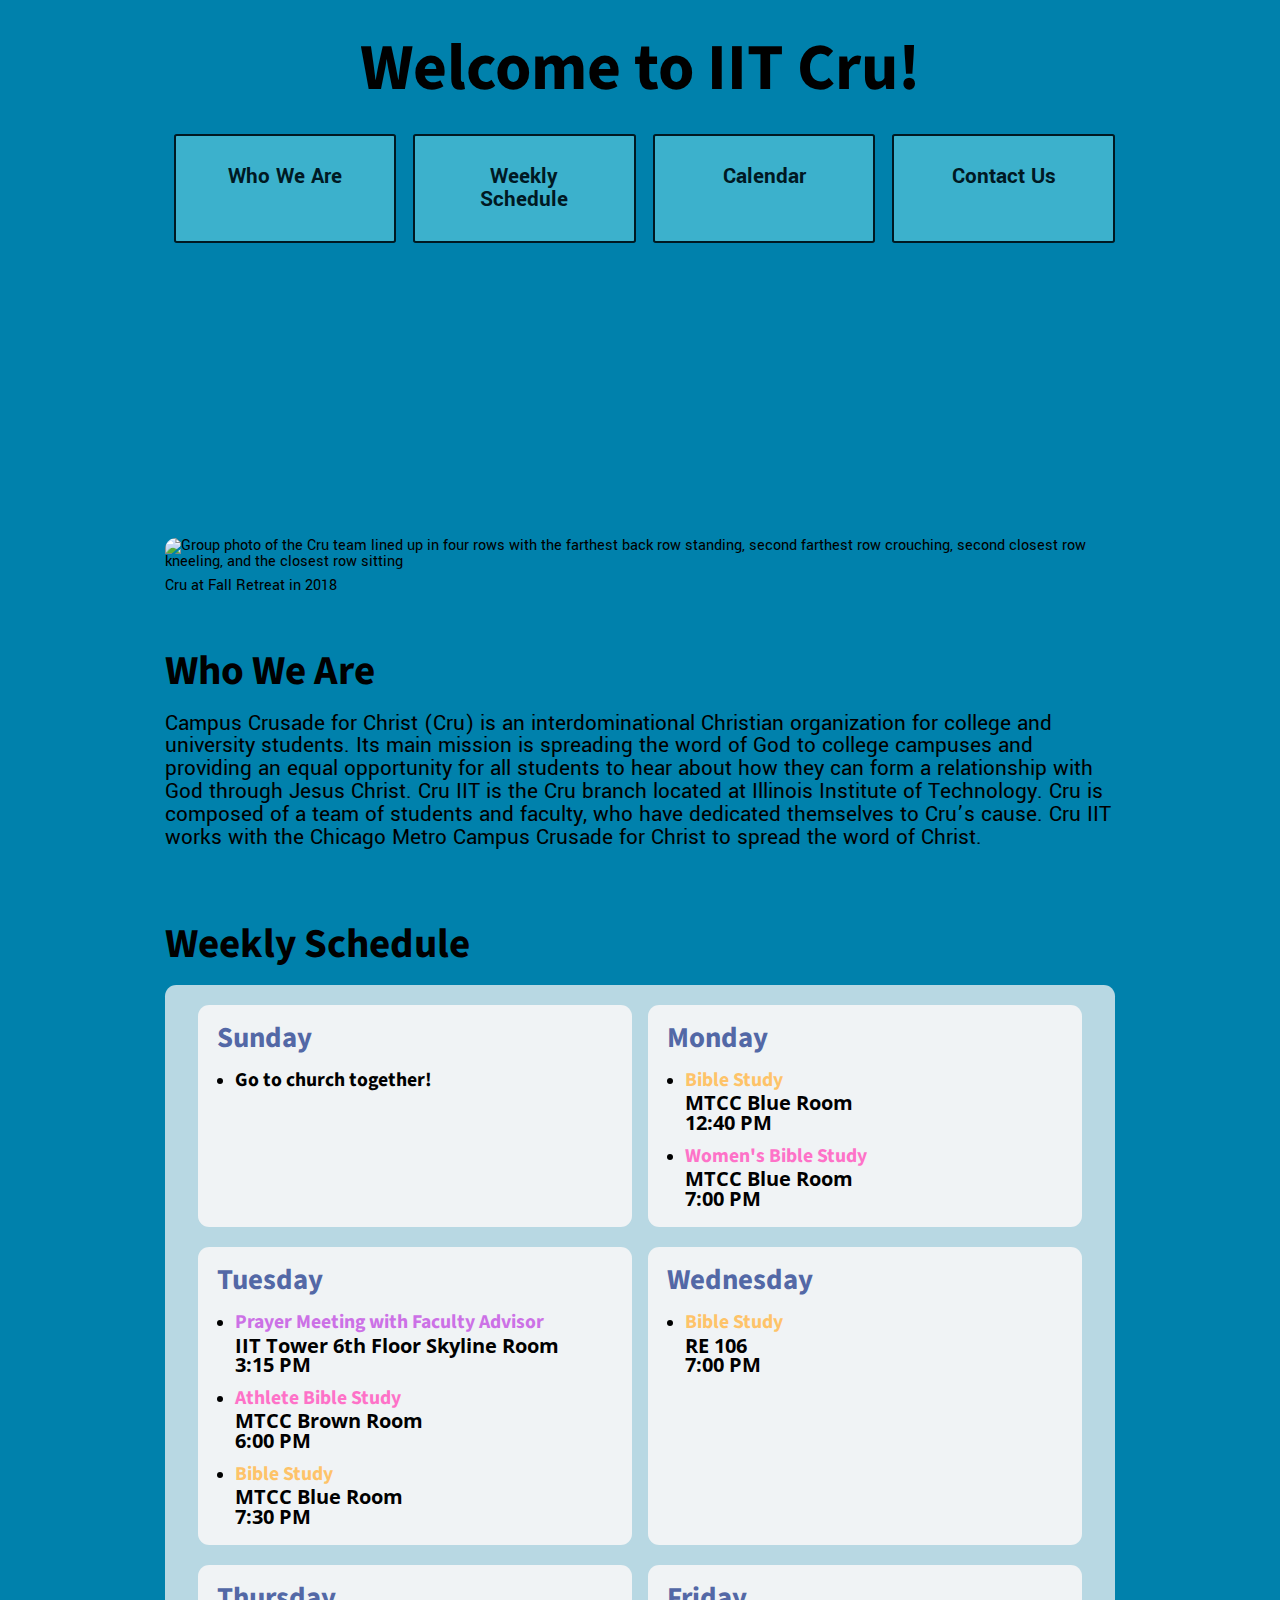
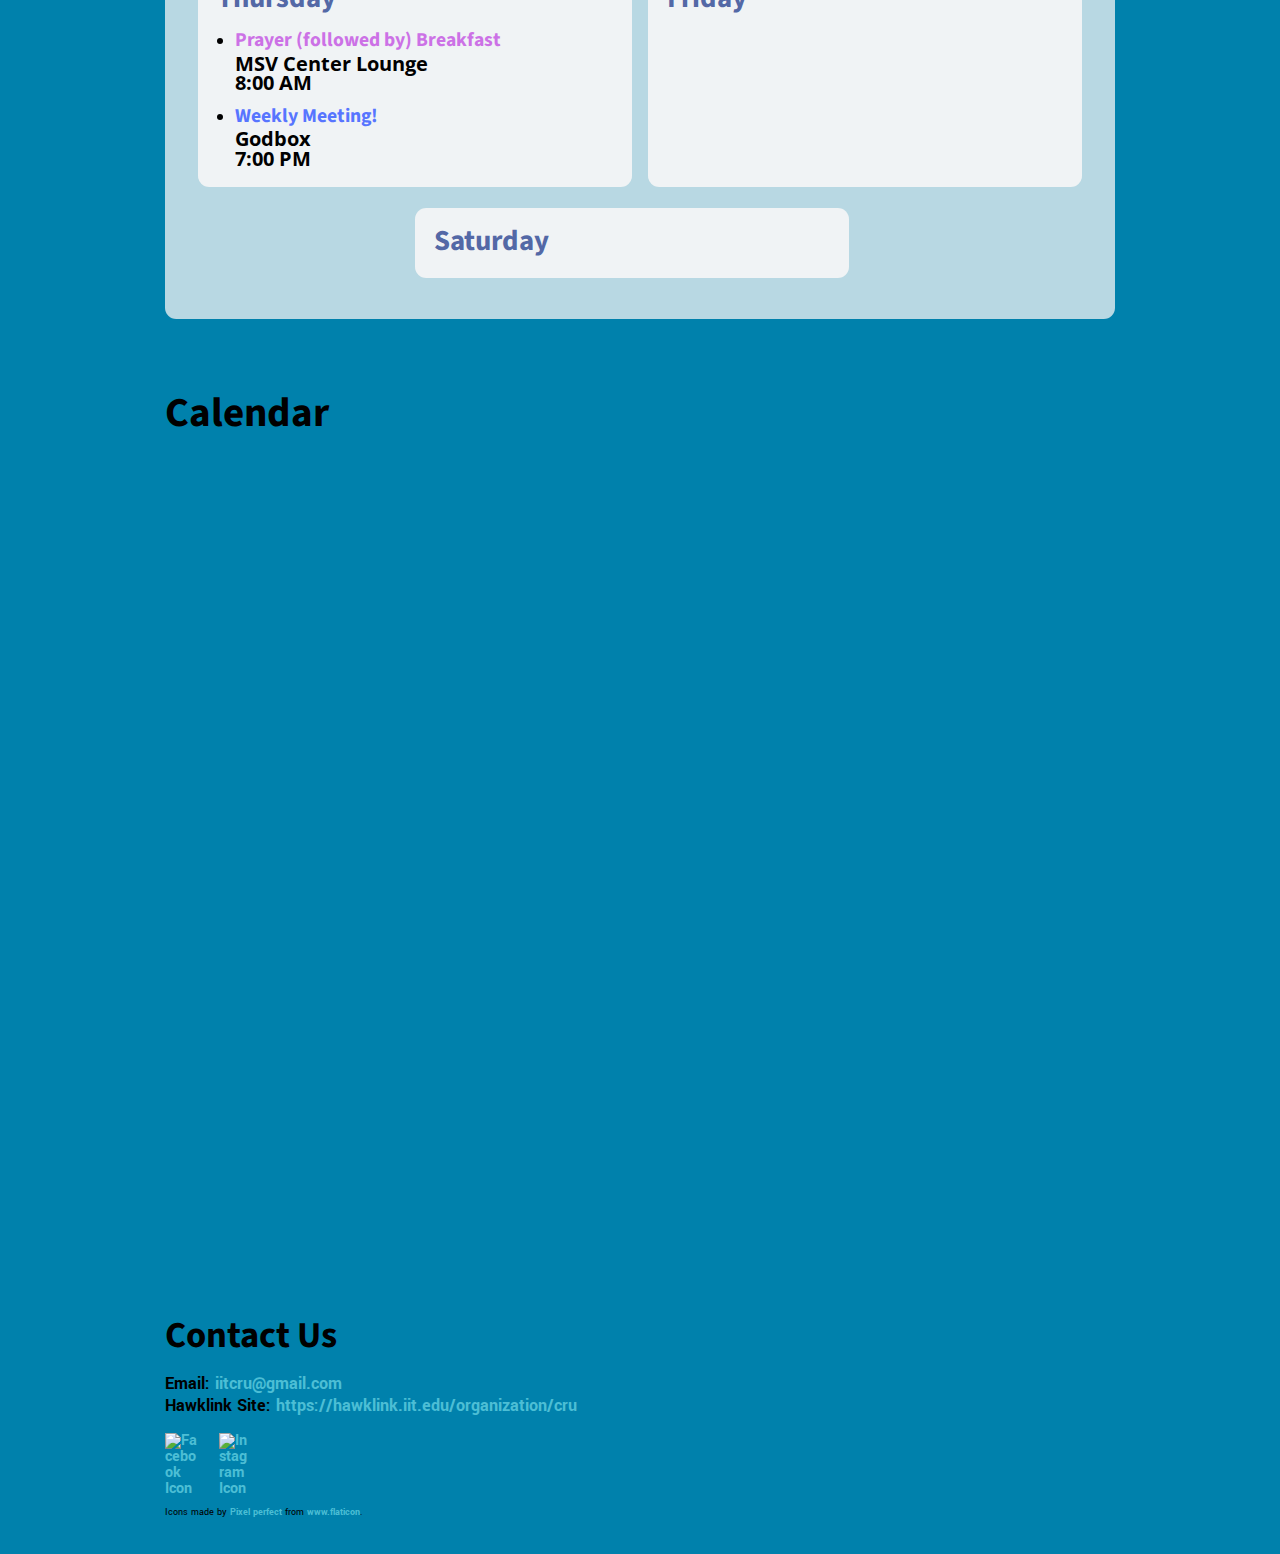
==== index.html @ 6b70987e "Add additional responsive image size" ====
<!DOCTYPE html>
<html lang="en">
  <head>
    <title>Cru IIT</title>
    <meta charset="utf-8" />
    <meta name="viewport"
       content="width=device-width, initial-scale=1.0, shrink-to-fit=no" />
    <link rel="stylesheet" href="screen.css" />
    <!-- Google Fonts -->
    <link href="https://fonts.googleapis.com/css?family=Sarabun:400,700&display=swap" rel="stylesheet">
    <link href="https://fonts.googleapis.com/css?family=Yantramanav:400,700&display=swap" rel="stylesheet">
    <link href="https://fonts.googleapis.com/css?family=Source+Sans+Pro:400,700&display=swap" rel="stylesheet">
    <link href="https://fonts.googleapis.com/css?family=Open+Sans:400,700&display=swap" rel="stylesheet">
  </head>

  <body>
    <header id="header">
      <h1>Wel&shy;come to IIT Cru!</h1>
      <nav id="navigation">
        <ul>
          <li><a href="#who-we-are">Who We Are</a></li>
          <li><a href="#weekly-schedule">Weekly Schedule</a></li>
          <li><a href="#calendar">Calendar</a></li>
          <li><a href="#contact-us">Contact Us</a></li>
        </ul>
      </nav>
    </header>

    <main id="content">
      <figure>
        <img srcset="assets/cru-group-photo-2971-65.png 2971w,
                     assets/cru-group-photo-1486-68.png 1486w,
                     assets/cru-group-photo-1115-70.png 1115w,
                     assets\cru-group-photo-743-75.png 743w"
          src="assets/cru-group-photo-1115-70.png"
          alt="Group photo of the Cru team lined up in four rows with the
               farthest back row standing, second farthest row crouching,
               second closest row kneeling, and the closest row sitting" />
        <figcaption>
          Cru at Fall Retreat in 2018
        </figcaption>
      </figure>
      <section id="who-we-are">
        <h2>Who We Are</h2>
        <p>
          Campus Crusade for Christ (Cru) is an inter&shy;domi&shy;national
          Christian organiza&shy;tion for college and univer&shy;sity students.
          Its main mission is spreading the word of God to college campuses and
          providing an equal oppor&shy;tunity for all students to hear about how
          they can form a relation&shy;ship with God through Jesus Christ. Cru
          IIT is the Cru branch located at Illinois Institute of Technology. Cru
          is composed of a team of students and faculty, who have dedicated
          them&shy;selves to Cru’s cause. Cru IIT works with the Chicago Metro
          Campus Crusade for Christ to spread the word of Christ.
        </p>
      </section>

      <section id="weekly-schedule">
        <h2>Week&shy;ly Sched&shy;ule</h2>
        <ul class="schedule">
          <li class="day">
            <h4>Sunday</h4>
            <ul class="event-list">
              <li class="event-item">
                <h5>Go to church together!</h5>
              </li>
            </ul>
          </li>

          <li class="day">
            <h4>Monday</h4>
            <ul class="event-list">
              <li class="event-item">
                <h5 class="yellow">Bible Study</h5>
                <p>
                  MTCC Blue Room<br />
                  12:40 PM
                </p>
              </li>
              <li class="event-item">
                <h5 class="pink">Women's Bible Study</h5>
                <p>
                  MTCC Blue Room<br />
                  7:00 PM
                </p>
              </li>
            </ul>
          </li>

          <li class="day">
            <h4>Tuesday</h4>
            <ul class="event-list">
              <li class="event-item">
                <h5 class="purple">Prayer Meeting with Faculty Advisor</h5>
                <p>
                  IIT Tower 6th Floor Skyline Room<br />
                  3:15 PM
                </p>
              </li>
              <li class="event-item">
                <h5 class="pink">Athlete Bible Study</h5>
                <p>
                  MTCC Brown Room<br />
                  6:00 PM
                </p>
              </li>
              <li class="event-item">
                <h5 class="yellow">Bible Study</h5>
                <p>
                  MTCC Blue Room<br />
                  7:30 PM
                </p>
              </li>
            </ul>
          </li>

          <li class="day">
            <h4>Wednesday</h4>
            <ul class="event-list">
              <li class="event-item">
                <h5 class="yellow">Bible Study</h5>
                <p>
                  RE 106<br />
                  7:00 PM
                </p>
              </li>
            </ul>
          </li>

          <li class="day">
            <h4>Thursday</h4>
            <ul class="event-list">
              <li class="event-item">
                <h5 class="purple">Prayer (followed by) Breakfast</h5>
                <p>
                  MSV Center Lounge<br />
                  8:00 AM
                </p>
              </li>
              <li class="event-item">
                <h5 class="blue">Weekly Meeting!</h5>
                <p>
                  Godbox<br />
                  7:00 PM
                </p>
              </li>
            </ul>
          </li>

          <li class="day"><h4>Friday</h4></li>

          <li class="day"><h4>Saturday</h4></li>
        </ul>
      </section>

      <section id="calendar">
        <h2>Cal&shy;en&shy;dar</h2>
        <div class="responsive-calendar">
          <iframe src="https://calendar.google.com/calendar/b/3/embed?height=600&amp;wkst=1&amp;bgcolor=%230081ac&amp;ctz=America%2FChicago&amp;src=aWl0Y3J1QGdtYWlsLmNvbQ&amp;color=%23C0CA33&amp;showTitle=0&amp;showNav=1&amp;showPrint=1&amp;showTabs=1&amp;showCalendars=1" style="border-width:0" width="800" height="600"></iframe>
        </div>
      </section>
    </main>

    <footer id="footer">
      <section id="contact-us">
        <h3>Contact Us</h3>
        <p>
          <strong>Email:</strong>
          <a href="mailto:iitcru@gmail.com" target="_blank">
            iitcru@gmail.com</a><br />
          <strong>Hawklink Site:</strong>
          <a href="https://hawklink.iit.edu/organization/cru">
            https://hawklink.iit.edu/organization/cru</a><br />
        </p>
        <nav id="social-media">
          <ul class="icons">
            <li><a href="https://www.facebook.com/cruiit/">
              <img src="assets/facebook-uncolored.png" alt="Facebook Icon" />
            </a></li>
            <li><a href="https://www.instagram.com/cruinstagram/">
              <img src="assets/instagram-uncolored.png" alt="Instagram Icon" />
            </a></li>
          </ul>
        </nav>
        <cite>
          Icons made by <a href="https://www.flaticon.com/authors/pixel-perfect">
          Pixel perfect</a> from <a href="www.flaticon">www.flaticon</a>.
        </cite>
      </section>
    </footer>
  </body>
</html>

<!-- ‘ ’ “ ” -->
<!--
     https://open.spotify.com/playlist/0JeOt2xp71cibIE6Yy6ylY?si=YVa4h_SxQUucvVkWwVfUCA
-->
---- screen.css ----
/* http://meyerweb.com/eric/tools/css/reset/
   v2.0 | 20110126
   License: none (public domain)
*/
a,abbr,acronym,address,applet,article,aside,audio,b,big,blockquote,body,canvas,caption,center,cite,code,dd,del,details,dfn,div,dl,dt,em,embed,fieldset,figcaption,figure,footer,form,h1,h2,h3,h4,h5,h6,header,hgroup,html,i,iframe,img,ins,kbd,label,legend,li,mark,menu,nav,object,ol,output,p,pre,q,ruby,s,samp,section,small,span,strike,strong,sub,summary,sup,table,tbody,td,tfoot,th,thead,time,tr,tt,u,ul,var,video{margin:0;padding:0;border:0;font-size:100%;font:inherit;vertical-align:baseline}article,aside,details,figcaption,figure,footer,header,hgroup,menu,nav,section{display:block}html{line-height:1}ol,ul{list-style:none}blockquote,q{quotes:none}blockquote:after,blockquote:before,q:after,q:before{content:'';content:none}table{border-collapse:collapse;border-spacing:0}

/* Custom CSS Added Here: */


/* General CSS */

html {
  background-color: #0081AC; /* A Calm Blue */
  margin: 0 3vw;
  text-rendering: optimizeLegibility;
  -webkit-text-size-adjust: 100%;
  -moz-text-size-adjust: 100%;
  -ms-text-size-adjust: 100%;
  text-size-adjust: 100%;
}

body {
  font-family: 'Yantramanav', 'Sarabun', helvetica, arial, sans-serif;
  margin: 3% auto;
  /* Max-width is reached when screen size is 63.188em (1011px) */
  max-width: 59.375em; /* 950px */
  overflow-wrap: break-word;
  word-wrap: break-word;
}

section {
  padding-top: 1em; /* 16px */
  padding-bottom: 3.653em; /* 58px */
}

figure {
  display: block;
  margin-bottom: 2.566em; /* 41px */
}

img {
  border-radius: 0.702em; /* 11px */
  display: block;
  max-width: 100%;
  padding-bottom: 0.493em; /* 7px */
}

figcaption {
  display: block;
}

cite {
  display: block;
  font-size: 0.624em; /* 9px */
  margin-top: 1.125em; /* 18px */
}

h1,
h2,
h3,
h4,
h5 {
  font-family: 'Source Sans Pro', sans-serif, arial;
  font-weight: bold;
  line-height: 1em; /* 16px */
  padding-bottom: 0.493em; /* 7px */
}

h1 {
  font-size: 4.11em; /* 65px */
}

h2 {
  font-size: 2.566em; /* 41px */
}

h3 {
  font-size: 2.281em; /* 36px */
}

h4 {
  font-size: 1.802em; /* 28px */
}

h5 {
  font-size: 1.226em; /* 19px */
}

p {
  font-size: 1.424em; /* 22px */
}

a {
  text-decoration: none;
  font-weight: bold;
  color: #4CBED5; /* Close to Sea Serpent */
}

a:hover {
  color: #5CE4FF; /* Close to Turquoise Blue */
}

strong {
  font-weight: bold;
}


/* Header CSS */

#header {
  background-image: url("assets/chicago-iit-cru.png");
  background-position: bottom;
  background-size: contain;
  background-repeat: no-repeat;
  padding-bottom: 10vw;
}

#header h1 {
  text-align: center;
}

#navigation {
  opacity: 0.8;
}

#navigation li {
  background-color: #4CBED5;
  border-color: black;
  border-radius: 0.171em; /* 2px */
  border-style: solid;
  border-width: 0.171em; /* 2px */
  margin-bottom: 2vw;
}

#navigation a {
  box-sizing: border-box;
  color: black;
  display: block;
  font-size: 1.424em; /* 22px */
  height: 100%;
  padding: 4vw;
  text-align: center;
  vertical-align: middle;
}

#navigation a:hover {
  background-color: #5CE4FF; /* Close to Turquoise Blue */
}

/* Header Media Queries */
@media screen and (min-width: 28.313em) { /* 452px */
  /* Set header to constant height to make responsive shift smoother */
  #header {
    height: 31.393em;
    padding-bottom: 0;
  }

  #navigation ul {
    display: flex;
    flex-wrap: wrap;
    justify-content: space-between;
  }

  #navigation li {
    display: inline-block;
    justify-content: center;
    margin-left: auto;
    margin-right: auto;
    vertical-align: top;
    width: 48%;
  }

  #navigation li:nth-child(even) {
    margin-right: 0;
  }

  #navigation a {
    padding: 3vw;
  }

  @supports (display: flex) {
    #header li {
      display: list-item;
    }

    #navigation li:nth-child(even) {
      margin-right: auto;
    }
  }
}

@media screen and (min-width: 40.375em) { /* 646px */
  #navigation li {
    width: 23%;
  }

  #navigation li:nth-child(even) {
    margin-right: auto;
  }

  #navigation li:last-child {
    margin-right: 0;
  }
}

@media screen and (min-width: 63.188em) { /* 1011px */
  /* Maximum allowed padding for clickable areas */
  #navigation a {
    padding: 1.424rem; /* 28.4667px */
    padding: 1.294em; /* for browsers that don't support rem units */
  }
}


/* Weekly Schedule CSS */

.schedule {
  background-color: white; /* for browsers that don't support rgba() */
  background-color: rgba(246, 246, 246, 0.75); /* White Smoke */
  border-radius: 0.702em; /* 11px */
  font-family: 'Open Sans', sans-serif;
  padding: 2vw;
}

.day {
  background-color: #F6F6F6; /* for browsers that don't support rgba() */
  background-color: rgba(246, 246, 246, 0.9); /* White Smoke */
  border-radius: 0.702em; /* 11px */
  margin-bottom: 2vw;
  padding: 2vw;
}

.day > h4 {
  color: #5368A6; /* Close to Blue Yonder */
  padding-bottom: 0.135em; /* 2px */
}

.event-list {
  list-style-type: disc;
  margin-left: 1.125em; /* 18px */
}

.event-item {
  padding-top: 0.889em; /* 14px */
}

.event-item > h5 {
  padding-bottom: 0.135em; /* 2px */
}

.event-item > h5.yellow {
  color: #FEC369; /* Close to Koromiko (orange-yellow) */
}

.event-item > h5.pink {
  color: #FE72C8; /* Close Hot Pink */
}

.event-item > h5.purple {
  color: #CC71E6; /* Close to Lilac (shade of purple) */
}

.event-item > h5.blue {
  color: #5775FF; /* Close to Blueberry */
}

.event-item > p {
  font-size: 0.889em; /* for browsers that don't support rem units */
  font-size: 1.226rem; /* 19px */
  font-weight: bold;
}

/* Weekly Schedule Media Queries */
@media screen and (min-width: 40.375em) { /* 646px */
  .schedule {
    display: flex;
    flex-wrap: wrap;
    justify-content: center;
  }

  @supports (display: flex) {
    .day {
      margin-right: 1em; /* 16px */
      width: 43.5%;
    }

    .day:nth-child(even) {
      margin-right: 0;
    }
  }
}

@media screen and (min-width: 63.188em) { /* 1011px */
  /* Establish max padding and margins for values using vw unit */
  .schedule {
    padding: 1.264em; /* 20.2167px */
  }

  .day {
    margin-bottom: 1.264em; /* 20.2167px */
    padding: 1.186em; /* 18.9833px */
  }
}


/* Responsive iframe CSS
  I nest the Google Calendar iframe inside
  a div element to make it responsive.
  This is the CSS to make it responsive.
*/

.responsive-calendar {
  height: 43.3391828275em; /* 693px */
  max-width: 100%;
}

.responsive-calendar iframe {
  width: 100%;
  height: 100%;
}


/* Footer CSS */

#footer {
  padding-top: 7.5vw;
}

#footer section {
  padding-bottom: 0;
}

#footer p {
  font-size: 1.125em; /* 18px */
  line-height: 1.226em; /* 19px */
  padding-bottom: 0.889em; /* 14px */
}

.icons li {
  display: inline-block;
  margin-right: 1.125em; /* 18px */
}

.icons a {
  display: block;
  height: 2.027em; /* 32px */
  width: 2.027em; /* 32px */
}

.icons img {
  background-size: 2.027em; /* 32px */
  background-repeat: no-repeat;
  border-radius: 0;
}

.icons img:hover {
  opacity: 1;
}

.icons img[src="assets/facebook-uncolored.png"]:hover {
  background-image: url("assets/facebook-colored.png");
}

.icons img[src="assets/instagram-uncolored.png"]:hover {
  background-image: url("assets/instagram-colored.png");
}
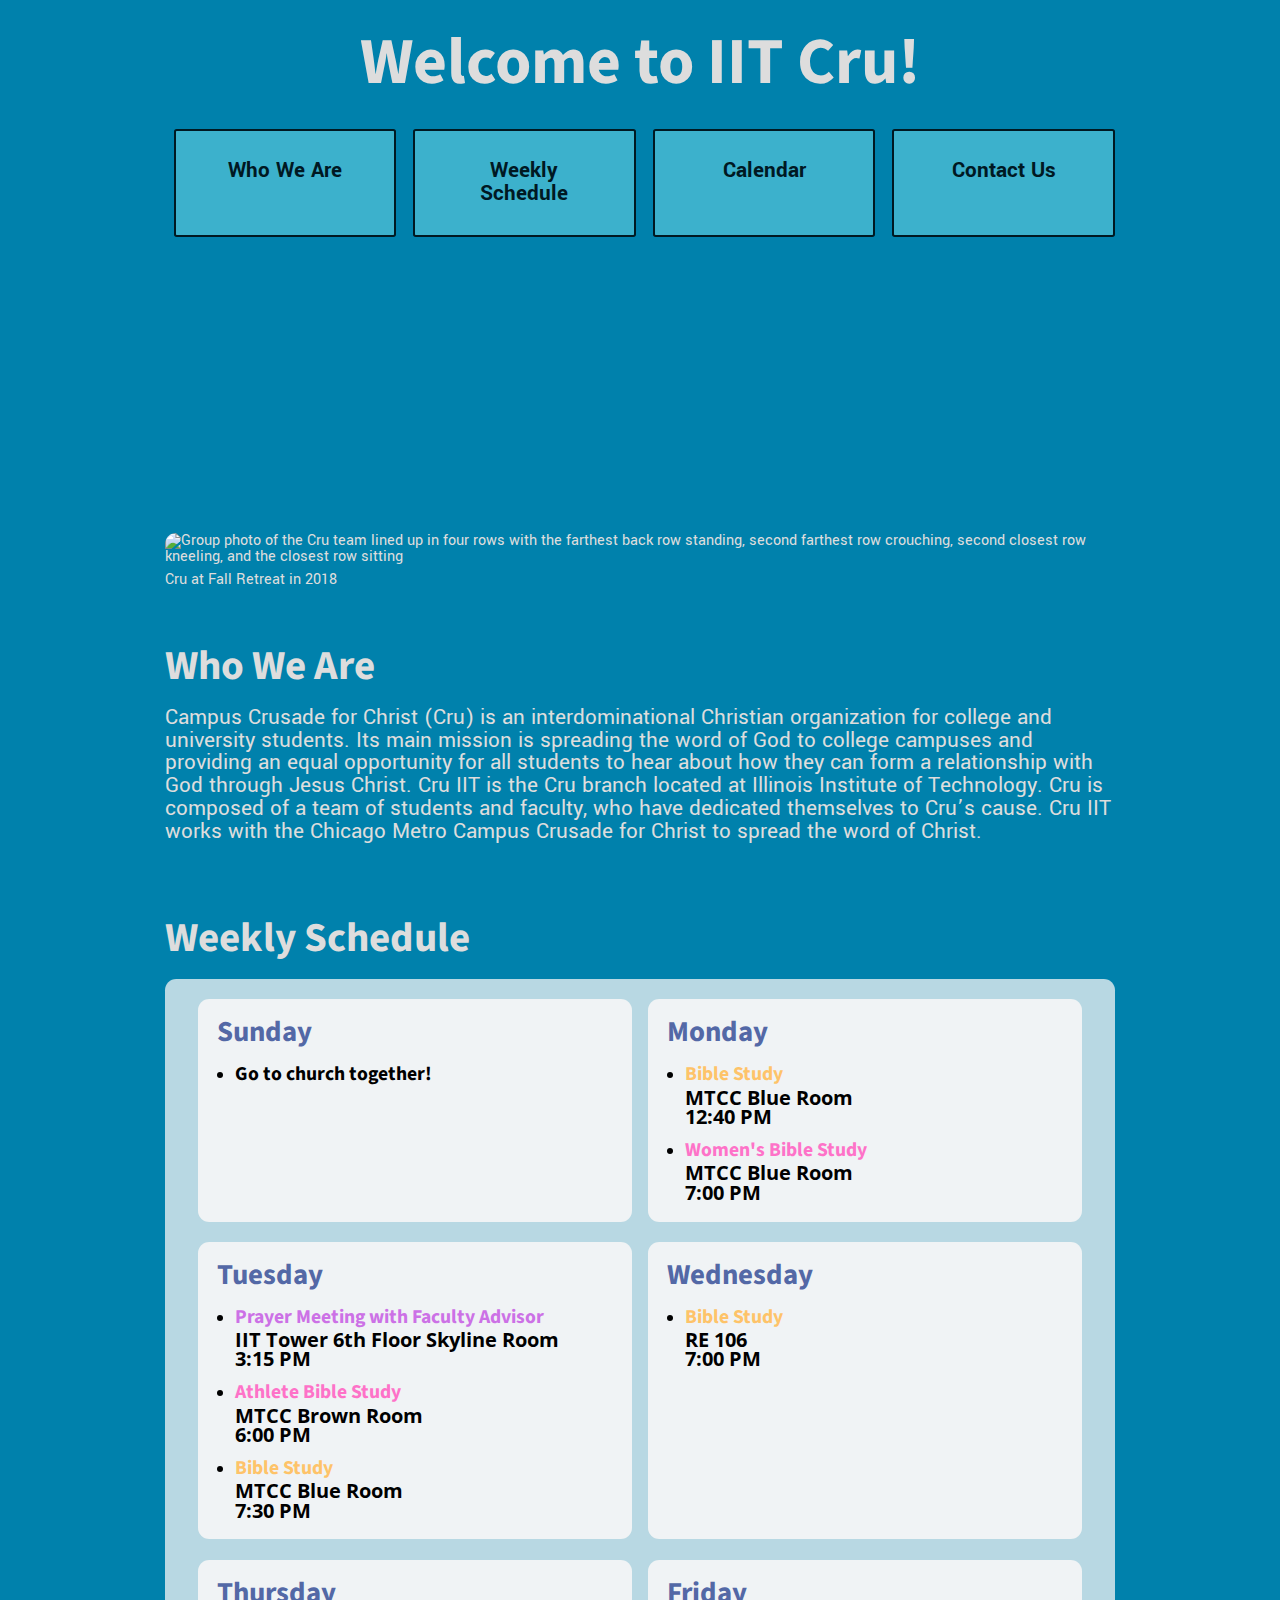
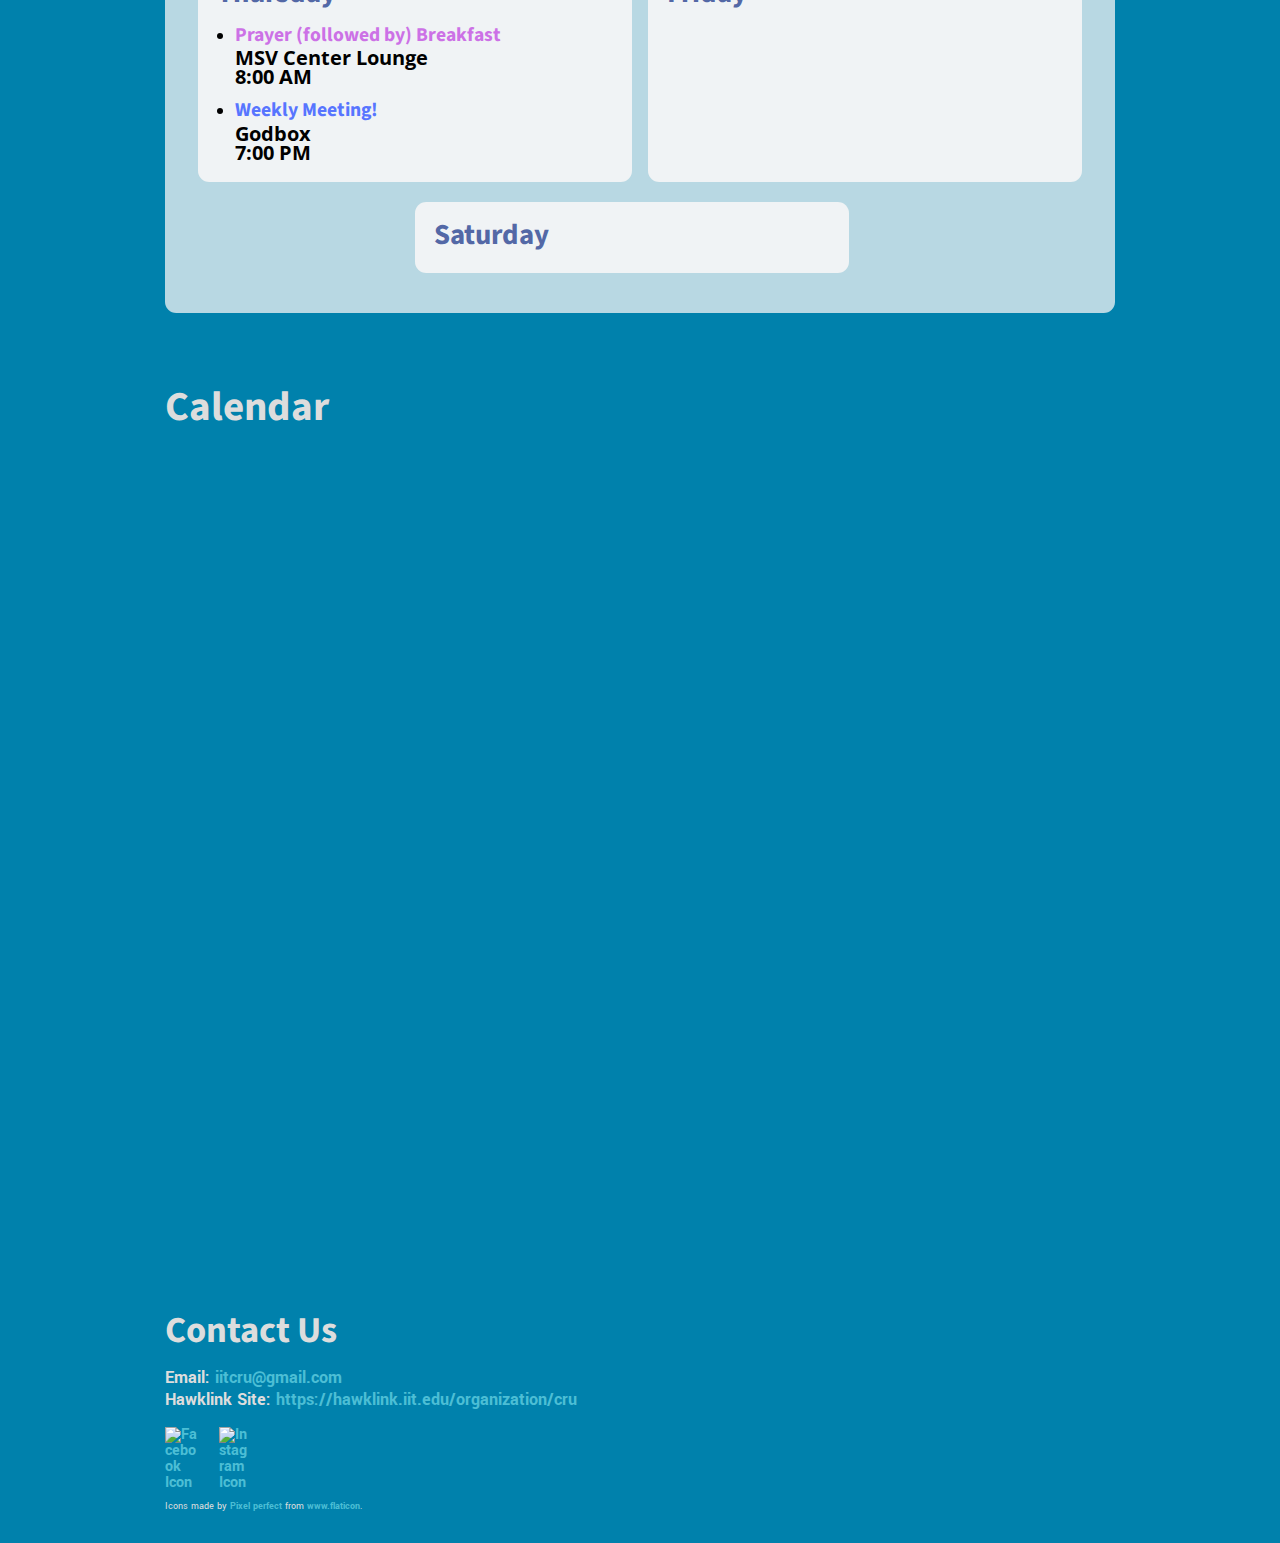
==== commit 698754c6: "Fix image paths" ====
--- a/index.html
+++ b/index.html
@@ -5,7 +5,7 @@
     <meta charset="utf-8" />
     <meta name="viewport"
        content="width=device-width, initial-scale=1.0, shrink-to-fit=no" />
-    <link rel="stylesheet" href="screen.css" />
+    <link rel="stylesheet" href="css/screen.css" />
     <!-- Google Fonts -->
     <link href="https://fonts.googleapis.com/css?family=Sarabun:400,700&display=swap" rel="stylesheet">
     <link href="https://fonts.googleapis.com/css?family=Yantramanav:400,700&display=swap" rel="stylesheet">
@@ -28,11 +28,11 @@
 
     <main id="content">
       <figure>
-        <img srcset="assets/cru-group-photo-2971-65.png 2971w,
-                     assets/cru-group-photo-1486-68.png 1486w,
-                     assets/cru-group-photo-1115-70.png 1115w,
-                     assets\cru-group-photo-743-75.png 743w"
-          src="assets/cru-group-photo-1115-70.png"
+        <img srcset="media/img/cru-group-photo-2971-65.png 2971w,
+                     media/img/cru-group-photo-1486-68.png 1486w,
+                     media/img/cru-group-photo-1115-70.png 1115w,
+                     media/img/cru-group-photo-743-75.png 743w"
+          src="media/img/cru-group-photo-1115-70.png"
           alt="Group photo of the Cru team lined up in four rows with the
                farthest back row standing, second farthest row crouching,
                second closest row kneeling, and the closest row sitting" />
@@ -175,10 +175,10 @@
         <nav id="social-media">
           <ul class="icons">
             <li><a href="https://www.facebook.com/cruiit/">
-              <img src="assets/facebook-uncolored.png" alt="Facebook Icon" />
+              <img src="media/img/facebook-uncolored.png" alt="Facebook Icon" />
             </a></li>
             <li><a href="https://www.instagram.com/cruinstagram/">
-              <img src="assets/instagram-uncolored.png" alt="Instagram Icon" />
+              <img src="media/img/instagram-uncolored.png" alt="Instagram Icon" />
             </a></li>
           </ul>
         </nav>
--- a/css/screen.css
+++ b/css/screen.css
@@ -0,0 +1,375 @@
+/* http://meyerweb.com/eric/tools/css/reset/
+   v2.0 | 20110126
+   License: none (public domain)
+*/
+a,abbr,acronym,address,applet,article,aside,audio,b,big,blockquote,body,canvas,caption,center,cite,code,dd,del,details,dfn,div,dl,dt,em,embed,fieldset,figcaption,figure,footer,form,h1,h2,h3,h4,h5,h6,header,hgroup,html,i,iframe,img,ins,kbd,label,legend,li,mark,menu,nav,object,ol,output,p,pre,q,ruby,s,samp,section,small,span,strike,strong,sub,summary,sup,table,tbody,td,tfoot,th,thead,time,tr,tt,u,ul,var,video{margin:0;padding:0;border:0;font-size:100%;font:inherit;vertical-align:baseline}article,aside,details,figcaption,figure,footer,header,hgroup,menu,nav,section{display:block}html{line-height:1}ol,ul{list-style:none}blockquote,q{quotes:none}blockquote:after,blockquote:before,q:after,q:before{content:'';content:none}table{border-collapse:collapse;border-spacing:0}
+
+/* Custom CSS Added Here: */
+
+
+/* General CSS */
+
+html {
+  background-color: #0081AC; /* A Calm Blue */
+  margin: 3vw;
+  text-rendering: optimizeLegibility;
+  -webkit-text-size-adjust: 100%;
+  -moz-text-size-adjust: 100%;
+  -ms-text-size-adjust: 100%;
+  text-size-adjust: 100%;
+}
+
+body {
+  color: #DDDDDD; /* Off White */
+  font-family: 'Yantramanav', 'Sarabun', helvetica, arial, sans-serif;
+  margin: 0 auto; /* Center Content */
+  /* Max-width is reached when screen size is 63.188em (1011px) */
+  max-width: 59.375em; /* 950px */
+  overflow-wrap: break-word;
+  word-wrap: break-word;
+}
+
+section {
+  padding-top: 1em; /* 16px */
+  padding-bottom: 3.653em; /* 58px */
+}
+
+figure {
+  display: block;
+  margin-bottom: 2.566em; /* 41px */
+}
+
+img {
+  border-radius: 0.702em; /* 11px */
+  display: block;
+  max-width: 100%;
+  padding-bottom: 0.493em; /* 7px */
+}
+
+figcaption {
+  display: block;
+}
+
+cite {
+  display: block;
+  font-size: 0.624em; /* 9px */
+  margin-top: 1.125em; /* 18px */
+}
+
+h1,
+h2,
+h3,
+h4,
+h5 {
+  font-family: 'Source Sans Pro', sans-serif, arial;
+  font-weight: bold;
+  line-height: 1em; /* 16px */
+  padding-bottom: 0.493em; /* 7px */
+}
+
+h1 {
+  font-size: 4.11em; /* 65px */
+}
+
+h2 {
+  font-size: 2.566em; /* 41px */
+}
+
+h3 {
+  font-size: 2.281em; /* 36px */
+}
+
+h4 {
+  font-size: 1.802em; /* 28px */
+}
+
+h5 {
+  font-size: 1.226em; /* 19px */
+}
+
+p {
+  font-size: 1.424em; /* 22px */
+}
+
+a {
+  text-decoration: none;
+  font-weight: bold;
+  color: #4CBED5; /* Close to Sea Serpent */
+}
+
+a:hover {
+  color: #5CE4FF; /* Close to Turquoise Blue */
+}
+
+strong {
+  font-weight: bold;
+}
+
+@media screen and (min-width: 63.188em) { /* 1011px */
+  /* Maximum allowed margins */
+  html {
+    margin: 1.896em;
+  }
+}
+
+
+/* Header CSS */
+
+#header {
+  background-image: url("../media/img/chicago-iit-cru.png");
+  background-position: bottom;
+  background-size: contain;
+  background-repeat: no-repeat;
+  padding-bottom: 10vw;
+}
+
+#header h1 {
+  text-align: center;
+}
+
+#navigation {
+  opacity: 0.8;
+}
+
+#navigation li {
+  background-color: #4CBED5;
+  border-color: black;
+  border-radius: 0.171em; /* 2px */
+  border-style: solid;
+  border-width: 0.171em; /* 2px */
+  margin-bottom: 2vw;
+}
+
+#navigation a {
+  box-sizing: border-box;
+  color: black;
+  display: block;
+  font-size: 1.424em; /* 22px */
+  height: 100%;
+  padding: 4vw;
+  text-align: center;
+  vertical-align: middle;
+}
+
+#navigation a:hover {
+  background-color: #5CE4FF; /* Close to Turquoise Blue */
+}
+
+/* Header Media Queries */
+@media screen and (min-width: 28.313em) { /* 452px */
+  /* Set header to constant height to make responsive shift smoother */
+  #header {
+    height: 31.393em;
+    padding-bottom: 0;
+  }
+
+  #navigation ul {
+    display: flex;
+    flex-wrap: wrap;
+    justify-content: space-between;
+  }
+
+  #navigation li {
+    display: inline-block;
+    justify-content: center;
+    margin-left: auto;
+    margin-right: auto;
+    vertical-align: top;
+    width: 48%;
+  }
+
+  #navigation li:nth-child(even) {
+    margin-right: 0;
+  }
+
+  #navigation a {
+    padding: 3vw;
+  }
+
+  @supports (display: flex) {
+    #header li {
+      display: list-item;
+    }
+
+    #navigation li:nth-child(even) {
+      margin-right: auto;
+    }
+  }
+}
+
+@media screen and (min-width: 40.375em) { /* 646px */
+  #navigation li {
+    width: 23%;
+  }
+
+  #navigation li:nth-child(even) {
+    margin-right: auto;
+  }
+
+  #navigation li:last-child {
+    margin-right: 0;
+  }
+}
+
+@media screen and (min-width: 63.188em) { /* 1011px */
+  /* Maximum allowed padding for clickable areas */
+  #navigation a {
+    padding: 1.424rem; /* 28.4667px */
+    padding: 1.294em; /* for browsers that don't support rem units */
+  }
+}
+
+
+/* Weekly Schedule CSS */
+
+.schedule {
+  background-color: white; /* for browsers that don't support rgba() */
+  background-color: rgba(246, 246, 246, 0.75); /* White Smoke */
+  border-radius: 0.702em; /* 11px */
+  color: black;
+  font-family: 'Open Sans', sans-serif;
+  padding: 2vw;
+}
+
+.day {
+  background-color: #F6F6F6; /* for browsers that don't support rgba() */
+  background-color: rgba(246, 246, 246, 0.9); /* White Smoke */
+  border-radius: 0.702em; /* 11px */
+  margin-bottom: 2vw;
+  padding: 2vw;
+}
+
+.day > h4 {
+  color: #5368A6; /* Close to Blue Yonder */
+  padding-bottom: 0.135em; /* 2px */
+}
+
+.event-list {
+  list-style-type: disc;
+  margin-left: 1.125em; /* 18px */
+}
+
+.event-item {
+  padding-top: 0.889em; /* 14px */
+}
+
+.event-item > h5 {
+  padding-bottom: 0.135em; /* 2px */
+}
+
+.event-item > h5.yellow {
+  color: #FEC369; /* Close to Koromiko (orange-yellow) */
+}
+
+.event-item > h5.pink {
+  color: #FE72C8; /* Close Hot Pink */
+}
+
+.event-item > h5.purple {
+  color: #CC71E6; /* Close to Lilac (shade of purple) */
+}
+
+.event-item > h5.blue {
+  color: #5775FF; /* Close to Blueberry */
+}
+
+.event-item > p {
+  font-size: 0.889em; /* for browsers that don't support rem units */
+  font-size: 1.226rem; /* 19px */
+  font-weight: bold;
+}
+
+/* Weekly Schedule Media Queries */
+@media screen and (min-width: 40.375em) { /* 646px */
+  .schedule {
+    display: flex;
+    flex-wrap: wrap;
+    justify-content: center;
+  }
+
+  @supports (display: flex) {
+    .day {
+      margin-right: 1em; /* 16px */
+      width: 43.5%;
+    }
+
+    .day:nth-child(even) {
+      margin-right: 0;
+    }
+  }
+}
+
+@media screen and (min-width: 63.188em) { /* 1011px */
+  /* Establish max padding and margins for values using vw unit */
+  .schedule {
+    padding: 1.264em; /* 20.2167px */
+  }
+
+  .day {
+    margin-bottom: 1.264em; /* 20.2167px */
+    padding: 1.186em; /* 18.9833px */
+  }
+}
+
+
+/* Responsive iframe CSS
+  I nest the Google Calendar iframe inside
+  a div element to make it responsive.
+  This is the CSS to make it responsive.
+*/
+
+.responsive-calendar {
+  height: 43.3391828275em; /* 693px */
+  max-width: 100%;
+}
+
+.responsive-calendar iframe {
+  width: 100%;
+  height: 100%;
+}
+
+
+/* Footer CSS */
+
+#footer {
+  padding-top: 7.5vw;
+}
+
+#footer section {
+  padding-bottom: 0;
+}
+
+#footer p {
+  font-size: 1.125em; /* 18px */
+  line-height: 1.226em; /* 19px */
+  padding-bottom: 0.889em; /* 14px */
+}
+
+.icons li {
+  display: inline-block;
+  margin-right: 1.125em; /* 18px */
+}
+
+.icons a {
+  display: block;
+  height: 2.027em; /* 32px */
+  width: 2.027em; /* 32px */
+}
+
+.icons img {
+  background-size: 2.027em; /* 32px */
+  background-repeat: no-repeat;
+  border-radius: 0;
+}
+
+.icons img:hover {
+  opacity: 1;
+}
+
+.icons img[src="media/img/facebook-uncolored.png"]:hover {
+  background-image: url("../media/img/facebook-colored.png");
+}
+
+.icons img[src="media/img/instagram-uncolored.png"]:hover {
+  background-image: url("../media/img/instagram-colored.png");
+}
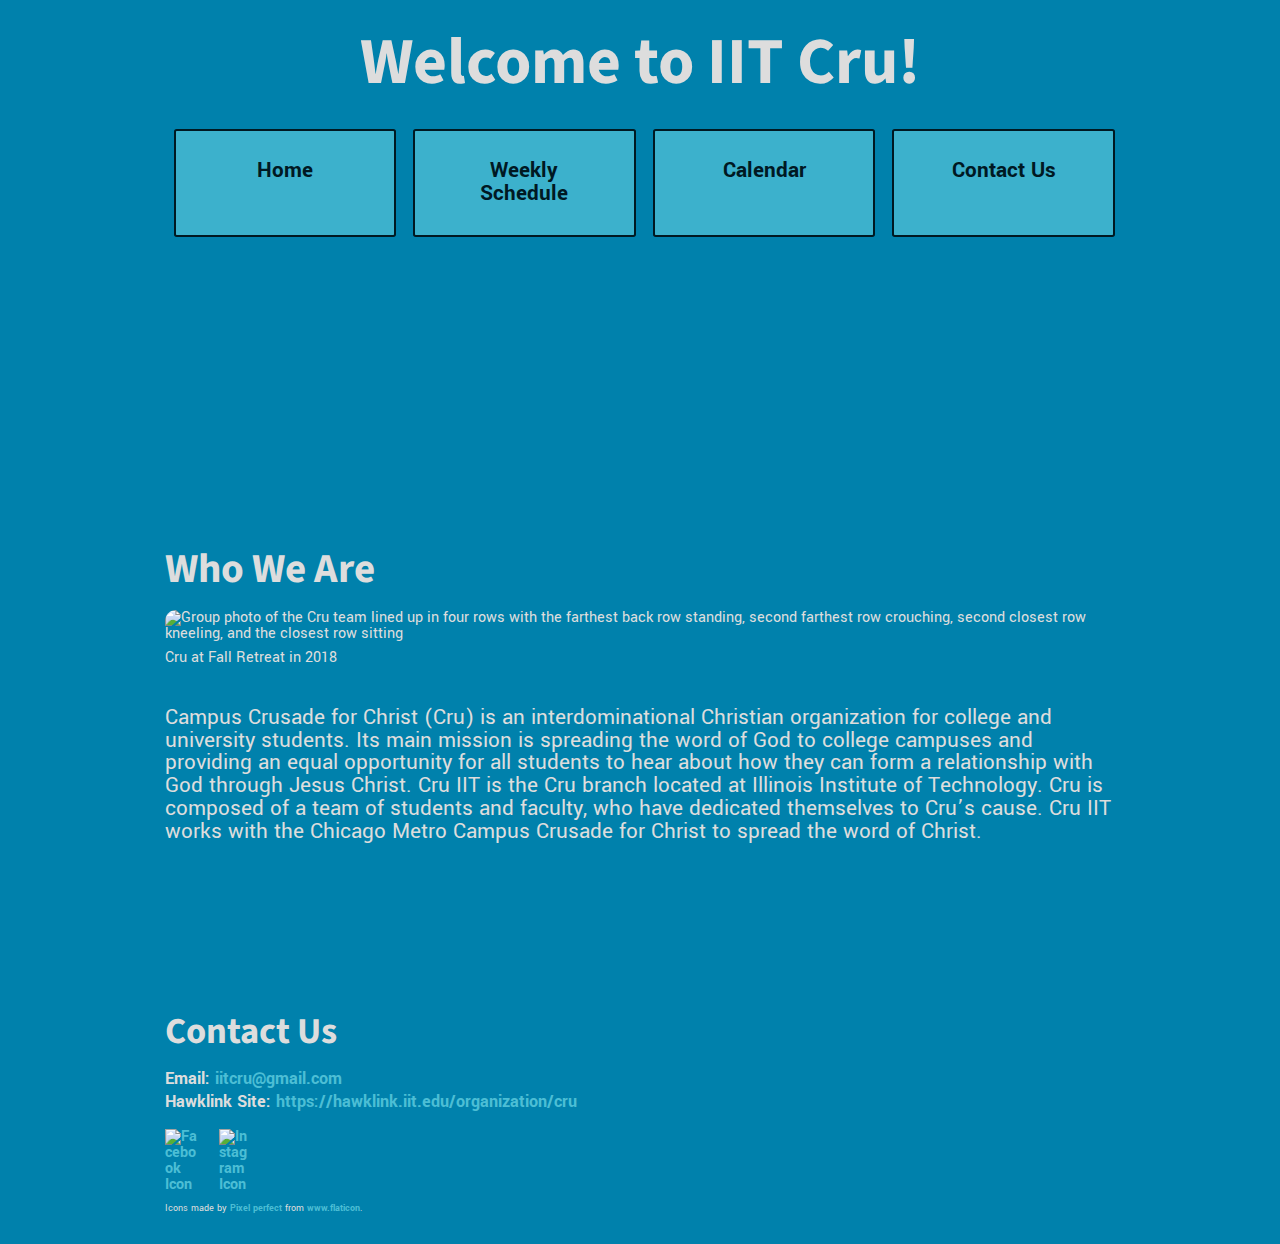
==== commit 8baa739b: "Connect webpages to each other as well as img srcs" ====
--- a/index.html
+++ b/index.html
@@ -18,30 +18,30 @@
       <h1>Wel&shy;come to IIT Cru!</h1>
       <nav id="navigation">
         <ul>
-          <li><a href="#who-we-are">Who We Are</a></li>
-          <li><a href="#weekly-schedule">Weekly Schedule</a></li>
-          <li><a href="#calendar">Calendar</a></li>
-          <li><a href="#contact-us">Contact Us</a></li>
+          <li><a>Home</a></li>
+          <li><a href="weekly-schedule">Weekly Schedule</a></li>
+          <li><a href="calendar">Calendar</a></li>
+          <li><a href="contact-us">Contact Us</a></li>
         </ul>
       </nav>
     </header>
 
     <main id="content">
-      <figure>
-        <img srcset="media/img/cru-group-photo-2971-65.png 2971w,
-                     media/img/cru-group-photo-1486-68.png 1486w,
-                     media/img/cru-group-photo-1115-70.png 1115w,
-                     media/img/cru-group-photo-743-75.png 743w"
-          src="media/img/cru-group-photo-1115-70.png"
-          alt="Group photo of the Cru team lined up in four rows with the
-               farthest back row standing, second farthest row crouching,
-               second closest row kneeling, and the closest row sitting" />
-        <figcaption>
-          Cru at Fall Retreat in 2018
-        </figcaption>
-      </figure>
       <section id="who-we-are">
         <h2>Who We Are</h2>
+        <figure>
+          <img srcset="media/img/cru-group-photo-2971-65.png 2971w,
+                       media/img/cru-group-photo-1486-68.png 1486w,
+                       media/img/cru-group-photo-1115-70.png 1115w,
+                       media/img/cru-group-photo-743-75.png 743w"
+            src="media/img/cru-group-photo-1115-70.png"
+            alt="Group photo of the Cru team lined up in four rows with the
+                 farthest back row standing, second farthest row crouching,
+                 second closest row kneeling, and the closest row sitting" />
+          <figcaption>
+            Cru at Fall Retreat in 2018
+          </figcaption>
+        </figure>
         <p>
           Campus Crusade for Christ (Cru) is an inter&shy;domi&shy;national
           Christian organiza&shy;tion for college and univer&shy;sity students.
@@ -53,111 +53,6 @@
           them&shy;selves to Cru’s cause. Cru IIT works with the Chicago Metro
           Campus Crusade for Christ to spread the word of Christ.
         </p>
-      </section>
-
-      <section id="weekly-schedule">
-        <h2>Week&shy;ly Sched&shy;ule</h2>
-        <ul class="schedule">
-          <li class="day">
-            <h4>Sunday</h4>
-            <ul class="event-list">
-              <li class="event-item">
-                <h5>Go to church together!</h5>
-              </li>
-            </ul>
-          </li>
-
-          <li class="day">
-            <h4>Monday</h4>
-            <ul class="event-list">
-              <li class="event-item">
-                <h5 class="yellow">Bible Study</h5>
-                <p>
-                  MTCC Blue Room<br />
-                  12:40 PM
-                </p>
-              </li>
-              <li class="event-item">
-                <h5 class="pink">Women's Bible Study</h5>
-                <p>
-                  MTCC Blue Room<br />
-                  7:00 PM
-                </p>
-              </li>
-            </ul>
-          </li>
-
-          <li class="day">
-            <h4>Tuesday</h4>
-            <ul class="event-list">
-              <li class="event-item">
-                <h5 class="purple">Prayer Meeting with Faculty Advisor</h5>
-                <p>
-                  IIT Tower 6th Floor Skyline Room<br />
-                  3:15 PM
-                </p>
-              </li>
-              <li class="event-item">
-                <h5 class="pink">Athlete Bible Study</h5>
-                <p>
-                  MTCC Brown Room<br />
-                  6:00 PM
-                </p>
-              </li>
-              <li class="event-item">
-                <h5 class="yellow">Bible Study</h5>
-                <p>
-                  MTCC Blue Room<br />
-                  7:30 PM
-                </p>
-              </li>
-            </ul>
-          </li>
-
-          <li class="day">
-            <h4>Wednesday</h4>
-            <ul class="event-list">
-              <li class="event-item">
-                <h5 class="yellow">Bible Study</h5>
-                <p>
-                  RE 106<br />
-                  7:00 PM
-                </p>
-              </li>
-            </ul>
-          </li>
-
-          <li class="day">
-            <h4>Thursday</h4>
-            <ul class="event-list">
-              <li class="event-item">
-                <h5 class="purple">Prayer (followed by) Breakfast</h5>
-                <p>
-                  MSV Center Lounge<br />
-                  8:00 AM
-                </p>
-              </li>
-              <li class="event-item">
-                <h5 class="blue">Weekly Meeting!</h5>
-                <p>
-                  Godbox<br />
-                  7:00 PM
-                </p>
-              </li>
-            </ul>
-          </li>
-
-          <li class="day"><h4>Friday</h4></li>
-
-          <li class="day"><h4>Saturday</h4></li>
-        </ul>
-      </section>
-
-      <section id="calendar">
-        <h2>Cal&shy;en&shy;dar</h2>
-        <div class="responsive-calendar">
-          <iframe src="https://calendar.google.com/calendar/b/3/embed?height=600&amp;wkst=1&amp;bgcolor=%230081ac&amp;ctz=America%2FChicago&amp;src=aWl0Y3J1QGdtYWlsLmNvbQ&amp;color=%23C0CA33&amp;showTitle=0&amp;showNav=1&amp;showPrint=1&amp;showTabs=1&amp;showCalendars=1" style="border-width:0" width="800" height="600"></iframe>
-        </div>
       </section>
     </main>
 
--- a/css/screen.css
+++ b/css/screen.css
@@ -366,10 +366,12 @@
   opacity: 1;
 }
 
-.icons img[src="media/img/facebook-uncolored.png"]:hover {
+.icons img[src="media/img/facebook-uncolored.png"]:hover,
+.icons img[src="../media/img/facebook-uncolored.png"]:hover {
   background-image: url("../media/img/facebook-colored.png");
 }
 
-.icons img[src="media/img/instagram-uncolored.png"]:hover {
+.icons img[src="media/img/instagram-uncolored.png"]:hover,
+.icons img[src="../media/img/instagram-uncolored.png"]:hover {
   background-image: url("../media/img/instagram-colored.png");
 }
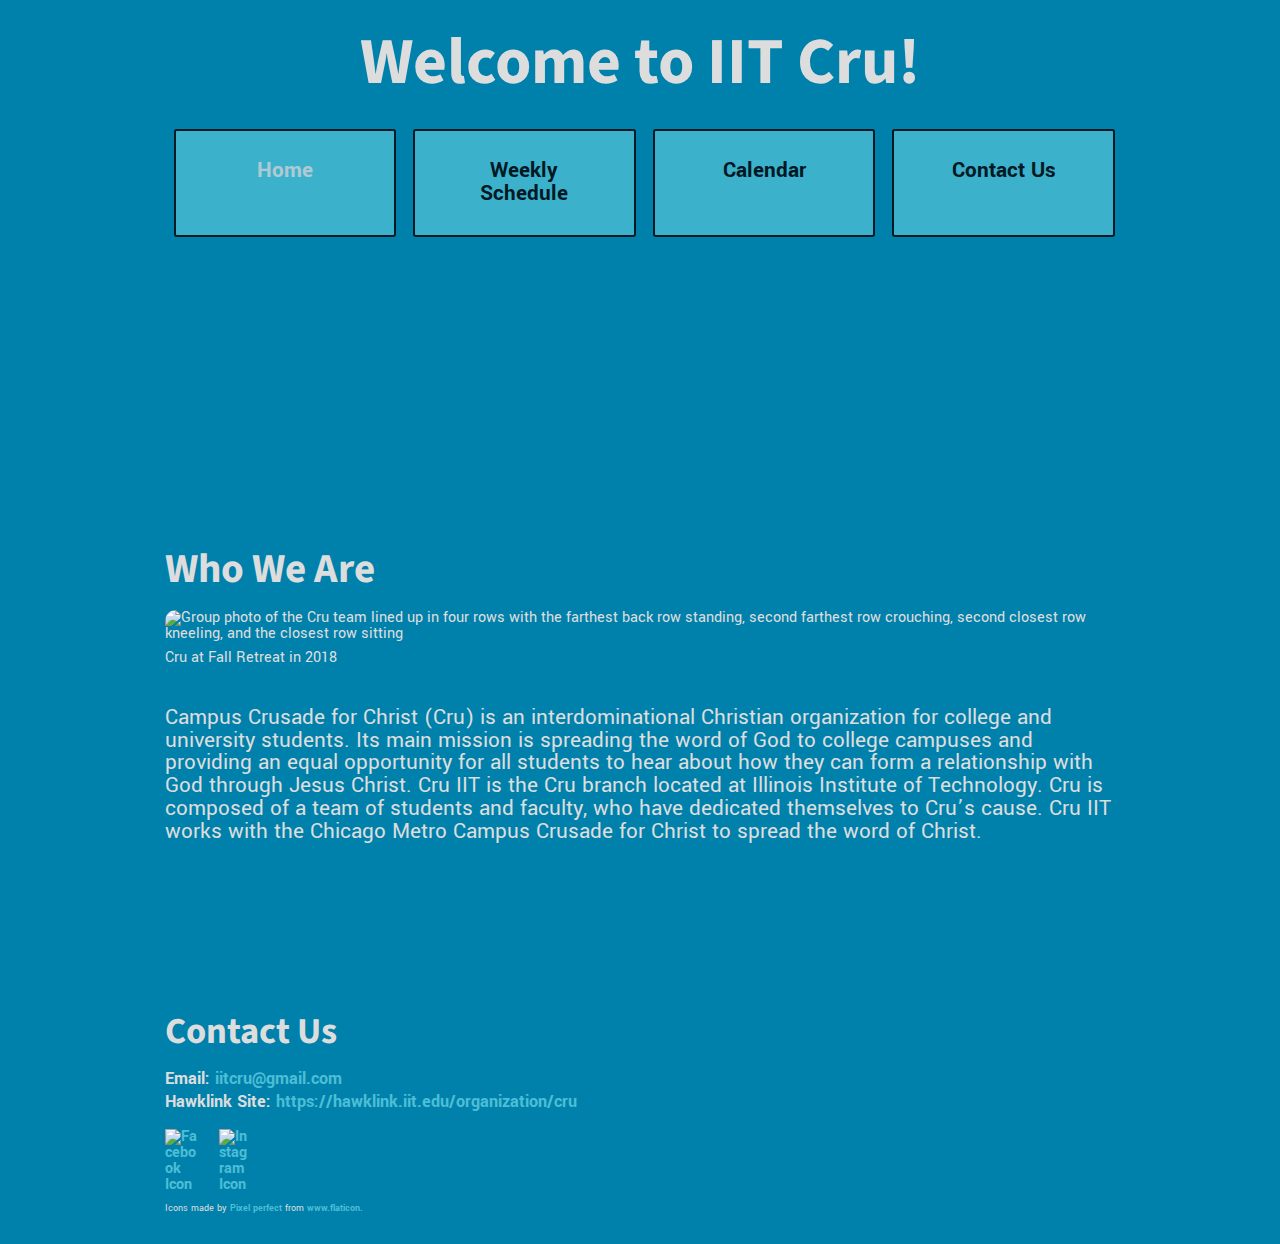
==== commit 20792e93: "Simplify link urls" ====
--- a/index.html
+++ b/index.html
@@ -18,10 +18,10 @@
       <h1>Wel&shy;come to IIT Cru!</h1>
       <nav id="navigation">
         <ul>
-          <li><a>Home</a></li>
-          <li><a href="weekly-schedule">Weekly Schedule</a></li>
-          <li><a href="calendar">Calendar</a></li>
-          <li><a href="contact-us">Contact Us</a></li>
+          <li><a class="current-page">Home</a></li>
+          <li><a href="/weekly-schedule">Weekly Schedule</a></li>
+          <li><a href="/calendar">Calendar</a></li>
+          <li><a href="/contact-us">Contact Us</a></li>
         </ul>
       </nav>
     </header>
@@ -30,11 +30,11 @@
       <section id="who-we-are">
         <h2>Who We Are</h2>
         <figure>
-          <img srcset="media/img/cru-group-photo-2971-65.png 2971w,
-                       media/img/cru-group-photo-1486-68.png 1486w,
-                       media/img/cru-group-photo-1115-70.png 1115w,
-                       media/img/cru-group-photo-743-75.png 743w"
-            src="media/img/cru-group-photo-1115-70.png"
+          <img srcset="/media/img/cru-group-photo-2971-65.png 2971w,
+                       /media/img/cru-group-photo-1486-68.png 1486w,
+                       /media/img/cru-group-photo-1115-70.png 1115w,
+                       /media/img/cru-group-photo-743-75.png 743w"
+            src="/media/img/cru-group-photo-1115-70.png"
             alt="Group photo of the Cru team lined up in four rows with the
                  farthest back row standing, second farthest row crouching,
                  second closest row kneeling, and the closest row sitting" />
@@ -70,10 +70,10 @@
         <nav id="social-media">
           <ul class="icons">
             <li><a href="https://www.facebook.com/cruiit/">
-              <img src="media/img/facebook-uncolored.png" alt="Facebook Icon" />
+              <img src="/media/img/facebook-uncolored.png" alt="Facebook Icon" />
             </a></li>
             <li><a href="https://www.instagram.com/cruinstagram/">
-              <img src="media/img/instagram-uncolored.png" alt="Instagram Icon" />
+              <img src="/media/img/instagram-uncolored.png" alt="Instagram Icon" />
             </a></li>
           </ul>
         </nav>
--- a/css/screen.css
+++ b/css/screen.css
@@ -155,6 +155,10 @@
   background-color: #5CE4FF; /* Close to Turquoise Blue */
 }
 
+#navigation a.current-page {
+  color: #DDDDDD;
+}
+
 /* Header Media Queries */
 @media screen and (min-width: 28.313em) { /* 452px */
   /* Set header to constant height to make responsive shift smoother */
@@ -366,12 +370,10 @@
   opacity: 1;
 }
 
-.icons img[src="media/img/facebook-uncolored.png"]:hover,
-.icons img[src="../media/img/facebook-uncolored.png"]:hover {
-  background-image: url("../media/img/facebook-colored.png");
-}
-
-.icons img[src="media/img/instagram-uncolored.png"]:hover,
-.icons img[src="../media/img/instagram-uncolored.png"]:hover {
-  background-image: url("../media/img/instagram-colored.png");
-}
+.icons img[src="/media/img/facebook-uncolored.png"]:hover {
+  background-image: url("/media/img/facebook-colored.png");
+}
+
+.icons img[src="/media/img/instagram-uncolored.png"]:hover {
+  background-image: url("/media/img/instagram-colored.png");
+}
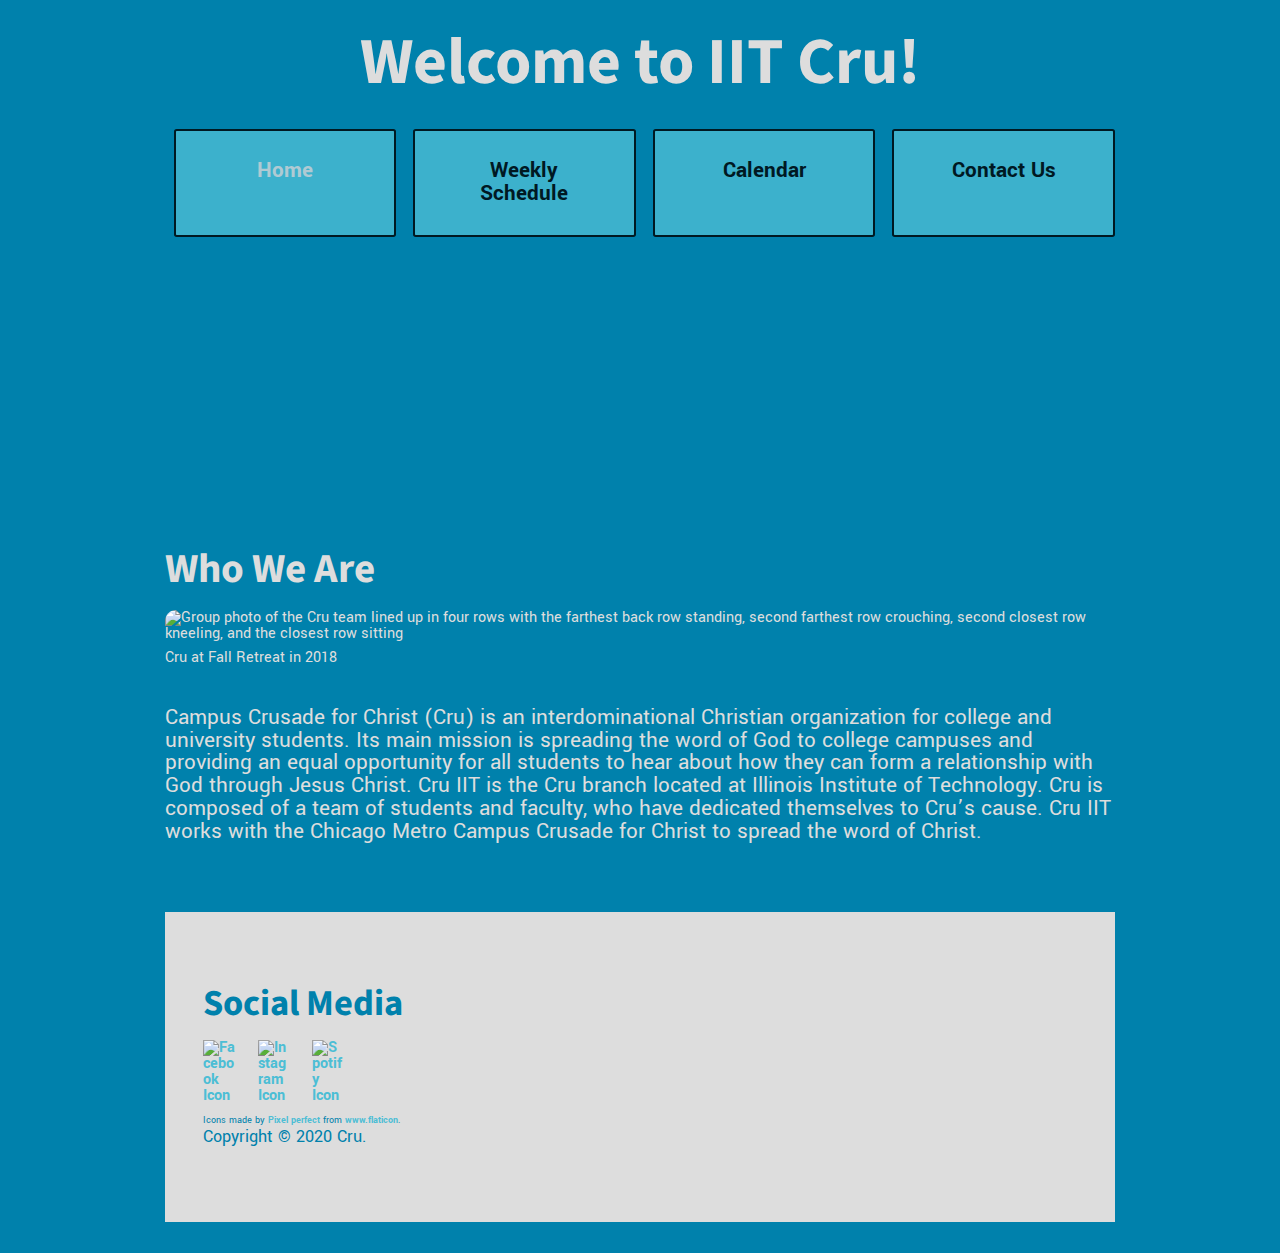
==== commit fe088d59: "Finalize footer." ====
--- a/index.html
+++ b/index.html
@@ -1,11 +1,11 @@
 <!DOCTYPE html>
 <html lang="en">
   <head>
-    <title>Cru IIT</title>
+    <title>Cru IIT - Home</title>
     <meta charset="utf-8" />
     <meta name="viewport"
        content="width=device-width, initial-scale=1.0, shrink-to-fit=no" />
-    <link rel="stylesheet" href="css/screen.css" />
+    <link rel="stylesheet" href="./css/screen.css" />
     <!-- Google Fonts -->
     <link href="https://fonts.googleapis.com/css?family=Sarabun:400,700&display=swap" rel="stylesheet">
     <link href="https://fonts.googleapis.com/css?family=Yantramanav:400,700&display=swap" rel="stylesheet">
@@ -19,9 +19,9 @@
       <nav id="navigation">
         <ul>
           <li><a class="current-page">Home</a></li>
-          <li><a href="/weekly-schedule">Weekly Schedule</a></li>
-          <li><a href="/calendar">Calendar</a></li>
-          <li><a href="/contact-us">Contact Us</a></li>
+          <li><a href="./weekly-schedule">Weekly Schedule</a></li>
+          <li><a href="./calendar">Calendar</a></li>
+          <li><a href="./contact-us">Contact Us</a></li>
         </ul>
       </nav>
     </header>
@@ -30,11 +30,11 @@
       <section id="who-we-are">
         <h2>Who We Are</h2>
         <figure>
-          <img srcset="/media/img/cru-group-photo-2971-65.png 2971w,
-                       /media/img/cru-group-photo-1486-68.png 1486w,
-                       /media/img/cru-group-photo-1115-70.png 1115w,
-                       /media/img/cru-group-photo-743-75.png 743w"
-            src="/media/img/cru-group-photo-1115-70.png"
+          <img srcset="./media/img/cru-group-photo-2971-65.png 2971w,
+                       ./media/img/cru-group-photo-1486-68.png 1486w,
+                       ./media/img/cru-group-photo-1115-70.png 1115w,
+                       ./media/img/cru-group-photo-743-75.png 743w"
+            src="./media/img/cru-group-photo-1115-70.png"
             alt="Group photo of the Cru team lined up in four rows with the
                  farthest back row standing, second farthest row crouching,
                  second closest row kneeling, and the closest row sitting" />
@@ -57,23 +57,18 @@
     </main>
 
     <footer id="footer">
-      <section id="contact-us">
-        <h3>Contact Us</h3>
-        <p>
-          <strong>Email:</strong>
-          <a href="mailto:iitcru@gmail.com" target="_blank">
-            iitcru@gmail.com</a><br />
-          <strong>Hawklink Site:</strong>
-          <a href="https://hawklink.iit.edu/organization/cru">
-            https://hawklink.iit.edu/organization/cru</a><br />
-        </p>
+      <section id="social-media">
+        <h3>Social Media</h3>
         <nav id="social-media">
           <ul class="icons">
             <li><a href="https://www.facebook.com/cruiit/">
-              <img src="/media/img/facebook-uncolored.png" alt="Facebook Icon" />
+              <img src="./media/img/facebook-uncolored.png" alt="Facebook Icon" />
             </a></li>
             <li><a href="https://www.instagram.com/cruinstagram/">
-              <img src="/media/img/instagram-uncolored.png" alt="Instagram Icon" />
+              <img src="./media/img/instagram-uncolored.png" alt="Instagram Icon" />
+            </a></li>
+            <li><a href="https://open.spotify.com/playlist/2agGPoXx3Y9HmHaWFzifis?si=VJ4pkVs2QYSy6iTVs3GF9w">
+              <img src="./media/img/spotify-uncolored.png" alt="Spotify Icon" />
             </a></li>
           </ul>
         </nav>
@@ -81,6 +76,7 @@
           Icons made by <a href="https://www.flaticon.com/authors/pixel-perfect">
           Pixel perfect</a> from <a href="www.flaticon">www.flaticon</a>.
         </cite>
+        <p>Copyright © 2020 Cru.</p>
       </section>
     </footer>
   </body>
--- a/css/screen.css
+++ b/css/screen.css
@@ -159,6 +159,10 @@
   color: #DDDDDD;
 }
 
+#navigation a.current-page:hover {
+  background-color: #4CBED5; /* Don't change background color */
+}
+
 /* Header Media Queries */
 @media screen and (min-width: 28.313em) { /* 452px */
   /* Set header to constant height to make responsive shift smoother */
@@ -336,10 +340,15 @@
 /* Footer CSS */
 
 #footer {
-  padding-top: 7.5vw;
+  background-color: #DDDDDD; /* Off White */
+  color: #0081AC; /* A Calm Blue */
+  margin-top: .75vw;
+  padding: 3.653em 0; /* 58px */
+  position: sticky;
 }
 
 #footer section {
+  margin-left: 3vw;
   padding-bottom: 0;
 }
 
@@ -370,10 +379,17 @@
   opacity: 1;
 }
 
-.icons img[src="/media/img/facebook-uncolored.png"]:hover {
-  background-image: url("/media/img/facebook-colored.png");
-}
-
-.icons img[src="/media/img/instagram-uncolored.png"]:hover {
-  background-image: url("/media/img/instagram-colored.png");
-}
+.icons img[src="./media/img/facebook-uncolored.png"]:hover,
+.icons img[src="../media/img/facebook-uncolored.png"]:hover {
+  background-image: url("../media/img/facebook-colored.png");
+}
+
+.icons img[src="./media/img/instagram-uncolored.png"]:hover,
+.icons img[src="../media/img/instagram-uncolored.png"]:hover {
+  background-image: url("../media/img/instagram-colored.png");
+}
+
+.icons img[src="./media/img/spotify-uncolored.png"]:hover,
+.icons img[src="../media/img/spotify-uncolored.png"]:hover {
+  background-image: url("../media/img/spotify-colored.png");
+}
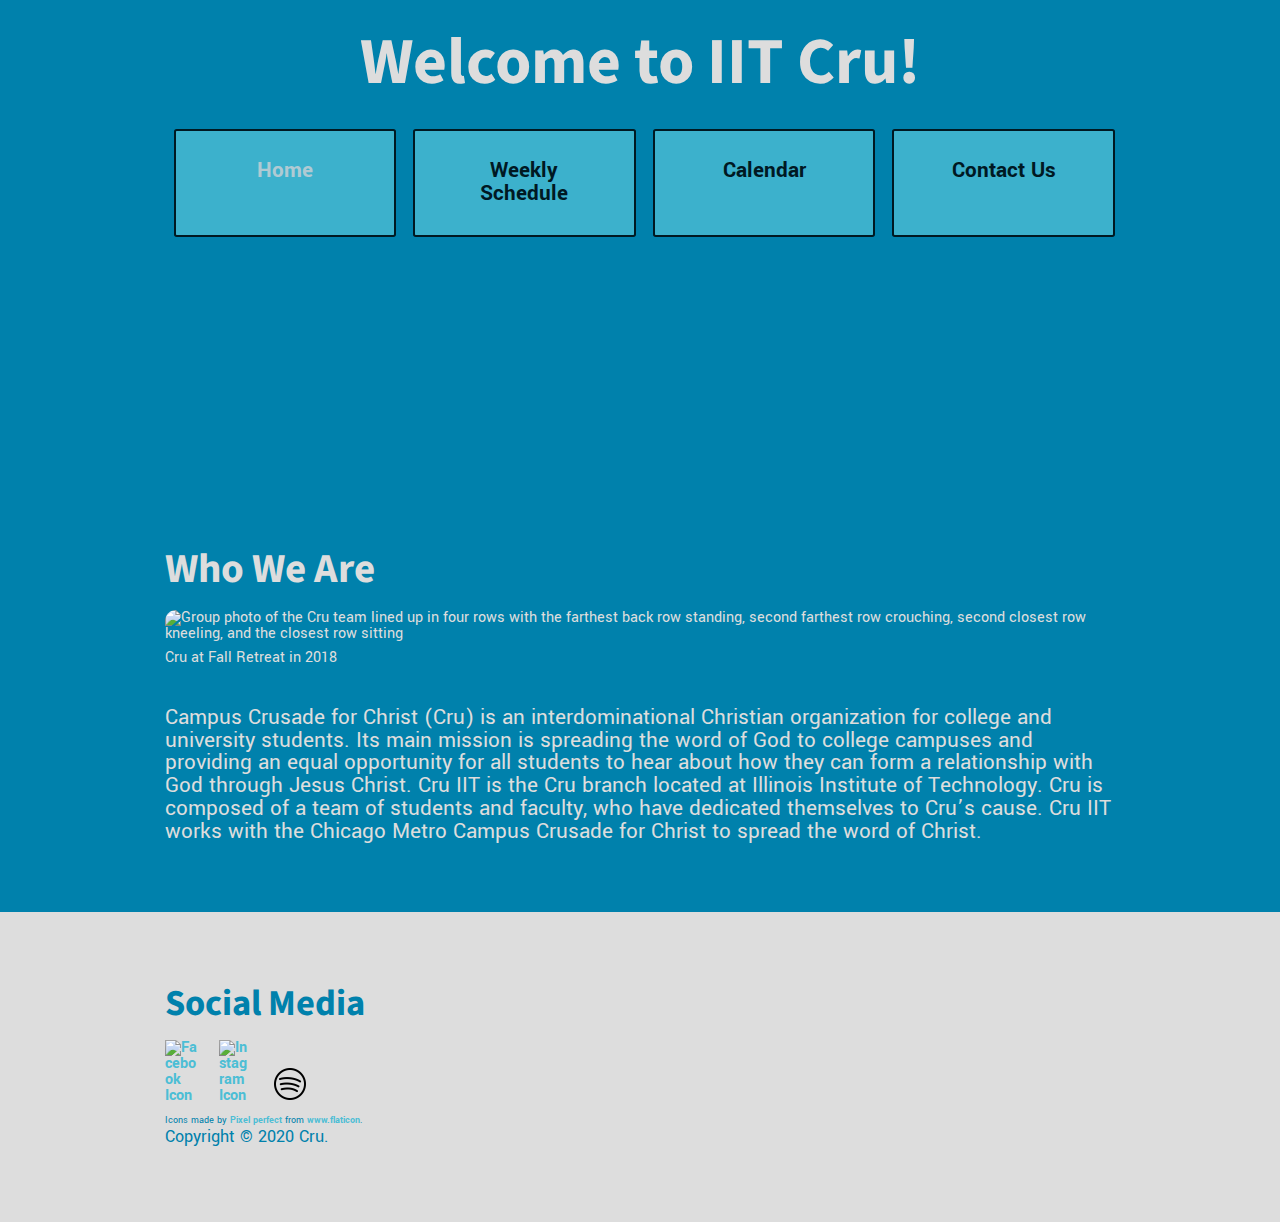
==== commit 72f1f92a: "Correct content centering. Add sizes attribute to responsive img tag" ====
--- a/index.html
+++ b/index.html
@@ -6,6 +6,7 @@
     <meta name="viewport"
        content="width=device-width, initial-scale=1.0, shrink-to-fit=no" />
     <link rel="stylesheet" href="./css/screen.css" />
+    <link rel="shortcut icon" href="./favicon.ico" /> <!-- favicon.ico -->
     <!-- Google Fonts -->
     <link href="https://fonts.googleapis.com/css?family=Sarabun:400,700&display=swap" rel="stylesheet">
     <link href="https://fonts.googleapis.com/css?family=Yantramanav:400,700&display=swap" rel="stylesheet">
@@ -34,6 +35,7 @@
                        ./media/img/cru-group-photo-1486-68.png 1486w,
                        ./media/img/cru-group-photo-1115-70.png 1115w,
                        ./media/img/cru-group-photo-743-75.png 743w"
+            sizes="(min-width: 63.188em) 59.375em, 94vw"
             src="./media/img/cru-group-photo-1115-70.png"
             alt="Group photo of the Cru team lined up in four rows with the
                  farthest back row standing, second farthest row crouching,
--- a/css/screen.css
+++ b/css/screen.css
@@ -11,7 +11,6 @@
 
 html {
   background-color: #0081AC; /* A Calm Blue */
-  margin: 3vw;
   text-rendering: optimizeLegibility;
   -webkit-text-size-adjust: 100%;
   -moz-text-size-adjust: 100%;
@@ -22,11 +21,22 @@
 body {
   color: #DDDDDD; /* Off White */
   font-family: 'Yantramanav', 'Sarabun', helvetica, arial, sans-serif;
-  margin: 0 auto; /* Center Content */
+  overflow-wrap: break-word;
+  position: absolute;
+  width: 100%;
+  word-wrap: break-word;
+}
+
+header,
+main {
+  margin: 0 auto;
   /* Max-width is reached when screen size is 63.188em (1011px) */
   max-width: 59.375em; /* 950px */
-  overflow-wrap: break-word;
-  word-wrap: break-word;
+  width: 94vw;
+}
+
+header {
+  margin-top: 3vw;
 }
 
 section {
@@ -106,9 +116,14 @@
 }
 
 @media screen and (min-width: 63.188em) { /* 1011px */
+  header,
+  main {
+    margin: 0 auto;
+  }
+
   /* Maximum allowed margins */
-  html {
-    margin: 1.896em;
+  header {
+    margin-top: 1.896em;
   }
 }
 
@@ -174,7 +189,7 @@
   #navigation ul {
     display: flex;
     flex-wrap: wrap;
-    justify-content: space-between;
+    justify-content: center;
   }
 
   #navigation li {
@@ -345,10 +360,12 @@
   margin-top: .75vw;
   padding: 3.653em 0; /* 58px */
   position: sticky;
+  width: 100%;
 }
 
 #footer section {
   margin-left: 3vw;
+  max-width: 59.375em; /* 950px */
   padding-bottom: 0;
 }
 
@@ -379,17 +396,27 @@
   opacity: 1;
 }
 
+.icons img[src="https://xivius.github.io/iit-cru-website/media/img/facebook-uncolored.png"]:hover,
 .icons img[src="./media/img/facebook-uncolored.png"]:hover,
 .icons img[src="../media/img/facebook-uncolored.png"]:hover {
   background-image: url("../media/img/facebook-colored.png");
 }
 
+.icons img[src="https://xivius.github.io/iit-cru-website/media/img/instagram-uncolored.png"]:hover,
 .icons img[src="./media/img/instagram-uncolored.png"]:hover,
 .icons img[src="../media/img/instagram-uncolored.png"]:hover {
   background-image: url("../media/img/instagram-colored.png");
 }
 
+.icons img[src="https://xivius.github.io/iit-cru-website/media/img/spotify-uncolored.png"]:hover,
 .icons img[src="./media/img/spotify-uncolored.png"]:hover,
 .icons img[src="../media/img/spotify-uncolored.png"]:hover {
   background-image: url("../media/img/spotify-colored.png");
 }
+
+@media screen and (min-width: 63.188em) { /* 1011px */
+  #footer section {
+    margin-left: auto;
+    margin-right: auto;
+  }
+}
